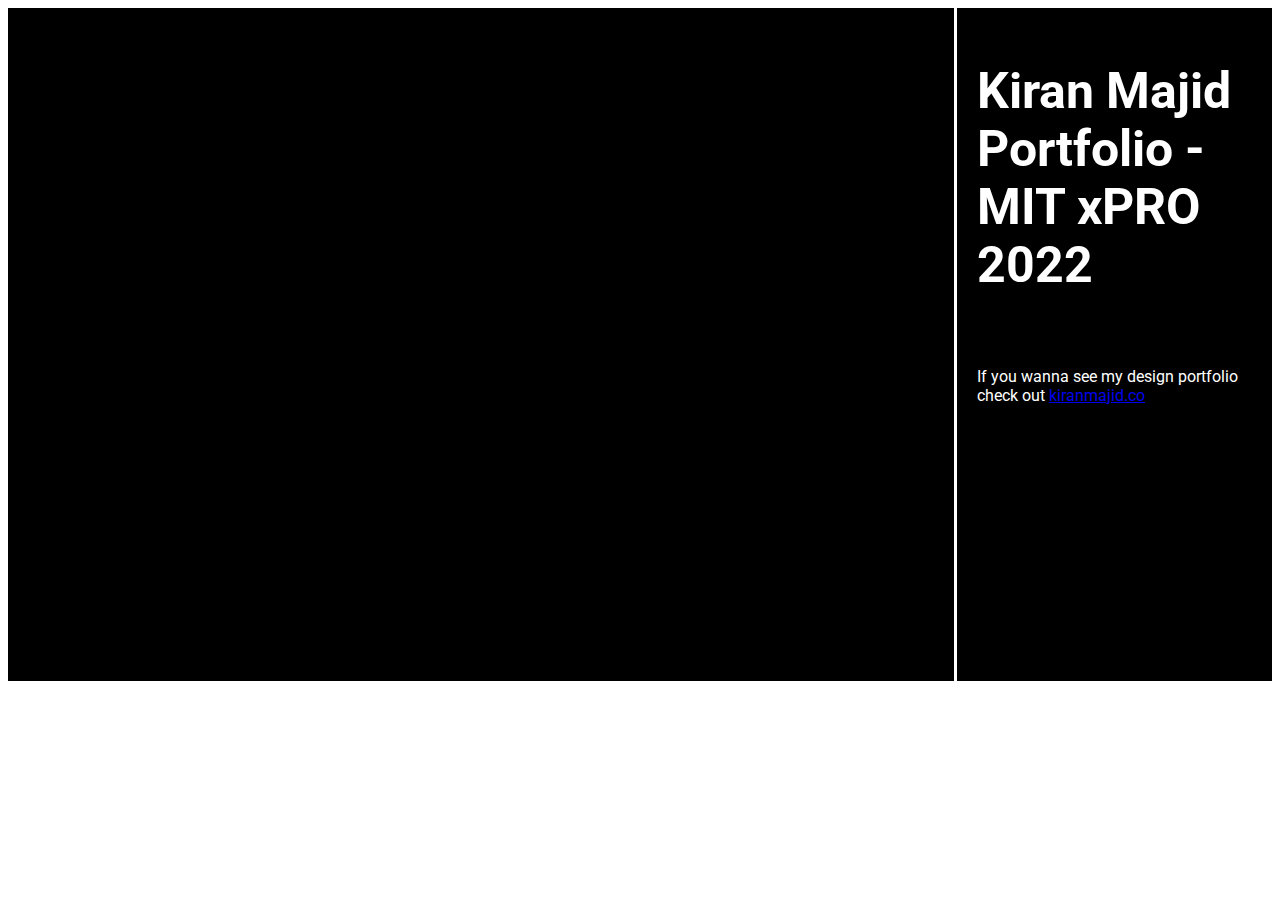
==== index.html @ c6691af0 "Update index.html" ====
<!DOCTYPE html>
<html lang="en">
<head>
	
	<title> Kiran Majid's Portfolio - MIT xPRO 2022 </title>
	<link rel="preconnect" href="https://fonts.googleapis.com">
	<link rel="preconnect" href="https://fonts.gstatic.com" crossorigin>
	<link href="https://fonts.googleapis.com/css2?family=Roboto:wght@300;400;500;900&display=swap" rel="stylesheet">
	<style>
	
@import url('https://fonts.googleapis.com/css2?family=Roboto:wght@300;400;500;900&display=swap');

	body {
		font-family: 'Roboto', sans-serif;
	}
	
	h1 {
		font-size: 50px;
		color: #ffffff;
		padding: 20px
	}
	p {
			color: #ffffff;
	padding : 20px
	}
	
	
	
	.grid-container {
	height: 100vh;
	display: grid;
	position: relative;
	grid-template-rows: 0.75fr 0.25fr;
	grid-template-columns: 0.75fr 0.25fr;
	grid-gap: 0.2rem;
	}
	
	
	.grid-item {
	background-color: #000000;
	border: 4px;
	}
	
	.item-1{
	background-image: url(img/mainpageprofile.jpg);
	background-size: 100%;
	background-repeat: no-repeat;
	{
	
	.item-2{
//this will be the first project
	}
	
	.item-3{
//this will be the second project
	}
	
	.item-4{
//this will be the third project
	}
	
	.item-5{
//this will be the fourth project
	}

.img-home1{
	width: 700px;
	height: 1000px;
	background-image: url(/kiranmajid_profile.jpg);
	vertical-align: middle;
	
ahref{
color: #ffffff
}

//grid system
	</style>
</head>

<body>
<div class="grid-container">
<div class="grid-item item-1">
</div>
<div class="grid-item item-2">
<h1>Kiran Majid Portfolio - MIT xPRO 2022</h1>
<p> If you wanna see my design portfolio check out <a href="https://www.kiranmajid.co">kiranmajid.co</a></p>
</div>
</div>
</body>


</html>
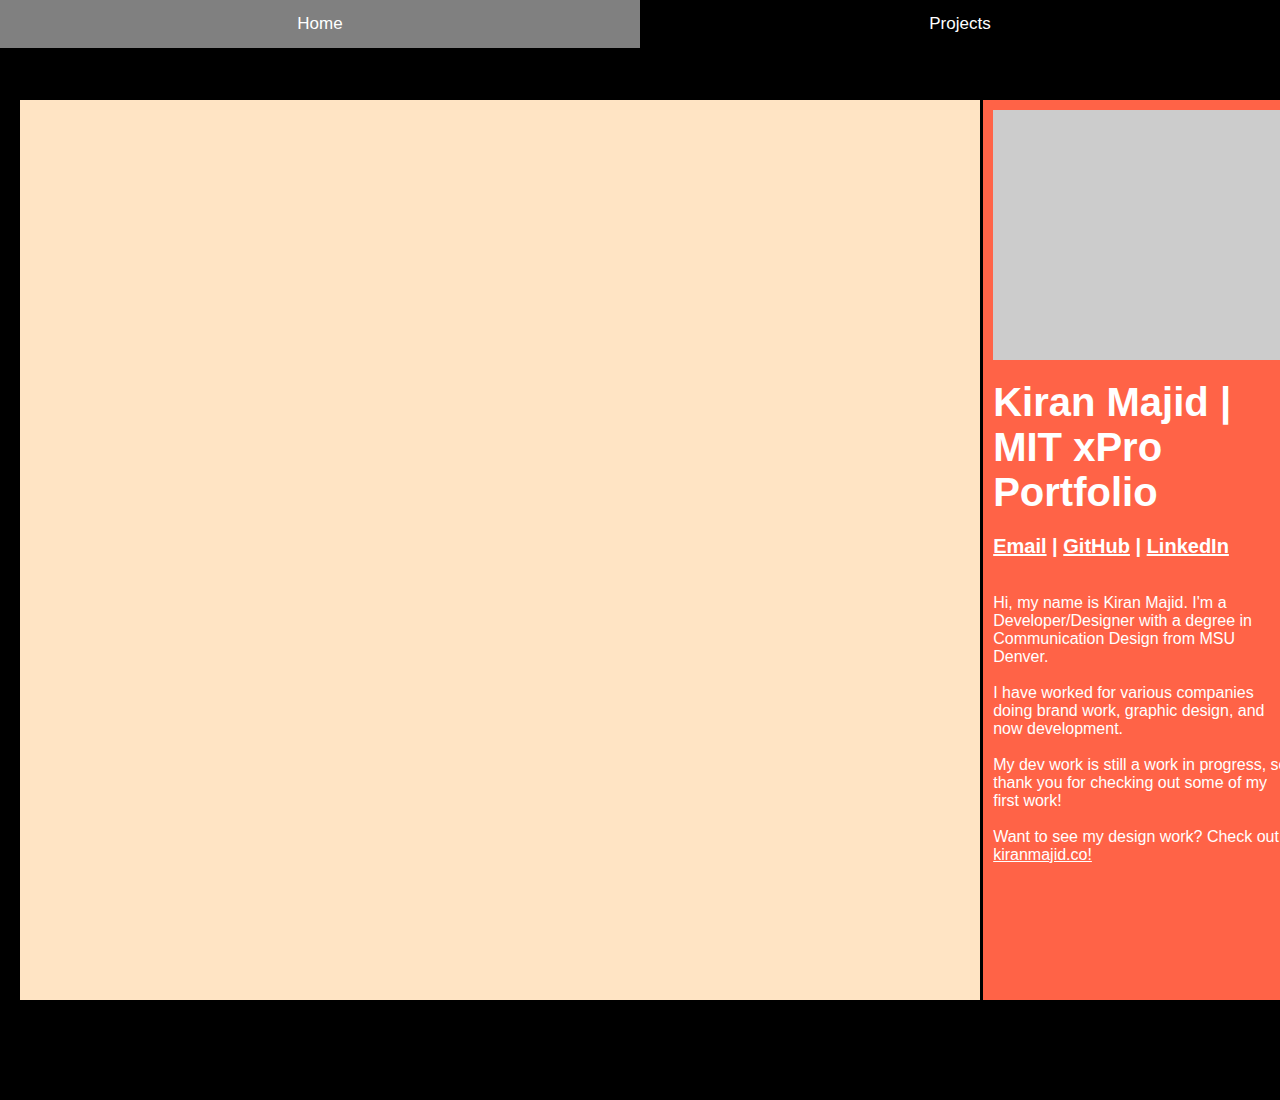
==== commit 665e75c5: "Add file" ====
--- a/index.html
+++ b/index.html
@@ -1,92 +1,91 @@
 <!DOCTYPE html>
-<html lang="en">
+<html>
+
 <head>
-	
-	<title> Kiran Majid's Portfolio - MIT xPRO 2022 </title>
-	<link rel="preconnect" href="https://fonts.googleapis.com">
-	<link rel="preconnect" href="https://fonts.gstatic.com" crossorigin>
-	<link href="https://fonts.googleapis.com/css2?family=Roboto:wght@300;400;500;900&display=swap" rel="stylesheet">
-	<style>
-	
-@import url('https://fonts.googleapis.com/css2?family=Roboto:wght@300;400;500;900&display=swap');
-
-	body {
-		font-family: 'Roboto', sans-serif;
-	}
-	
-	h1 {
-		font-size: 50px;
-		color: #ffffff;
-		padding: 20px
-	}
-	p {
-			color: #ffffff;
-	padding : 20px
-	}
-	
-	
-	
-	.grid-container {
-	height: 100vh;
-	display: grid;
-	position: relative;
-	grid-template-rows: 0.75fr 0.25fr;
-	grid-template-columns: 0.75fr 0.25fr;
-	grid-gap: 0.2rem;
-	}
-	
-	
-	.grid-item {
-	background-color: #000000;
-	border: 4px;
-	}
-	
-	.item-1{
-	background-image: url(img/mainpageprofile.jpg);
-	background-size: 100%;
-	background-repeat: no-repeat;
-	{
-	
-	.item-2{
-//this will be the first project
-	}
-	
-	.item-3{
-//this will be the second project
-	}
-	
-	.item-4{
-//this will be the third project
-	}
-	
-	.item-5{
-//this will be the fourth project
-	}
-
-.img-home1{
-	width: 700px;
-	height: 1000px;
-	background-image: url(/kiranmajid_profile.jpg);
-	vertical-align: middle;
-	
-ahref{
-color: #ffffff
-}
-
-//grid system
-	</style>
+		  <link rel="stylesheet" type="text/css" href="main.css">
+		  <title>Kiran Majid's MIT xPro Portfolio </title>
 </head>
 
 <body>
-<div class="grid-container">
-<div class="grid-item item-1">
-</div>
-<div class="grid-item item-2">
-<h1>Kiran Majid Portfolio - MIT xPRO 2022</h1>
-<p> If you wanna see my design portfolio check out <a href="https://www.kiranmajid.co">kiranmajid.co</a></p>
-</div>
-</div>
-</body>
 
 
-</html>
+	<button class="tablink" onclick="openPage('Home', this, 'grey')" id="defaultOpen">Home</button>
+	<button class="tablink" onclick="openPage('Projects', this, 'grey')">Projects</button>
+
+
+<div id="Home" class="tabcontent">
+
+	  <div class="grid-container">
+
+		<div class="grid-item item-1">
+			<iframe class= "responsive-iframe" width= 960 height= 540 src="https://www.youtube.com/embed/ZwKhufmMxko" frameborder="0" allowfullscreen></iframe>
+		</div>
+
+		<div class="grid-item item-2">
+		<div class="profile-pic"> </div>
+		<h1>Kiran Majid | MIT xPro Portfolio</h1>
+		<h2><a href="me@kiranmajid.co">Email</a> | <a href="https://github.com/Kironian/"> GitHub</a> | <a href="https://www.linkedin.com/in/kiran-majid-819087186?trk=people-guest_people_search-card"> LinkedIn </a></h2>
+		<p> Hi, my name is Kiran Majid. I'm a Developer/Designer with a degree in Communication Design from MSU Denver. <br> <br>
+			I have worked for various companies doing brand work, graphic design, and now development. <br> <br>
+			My dev work is still a work in progress, so thank you for checking out some of my first work!
+			<br>
+			<br> Want to see my design work? Check out <a href="https://www.kiranmajid.co"> kiranmajid.co! </a></p></div>
+		</div>
+	</div>
+	
+	
+<div id="Projects" class="tabcontent">
+
+	<div class="grid-container">
+
+		<div class="grid-item item-3">
+		</div>
+
+		<div class="grid-item item-4">
+			<h1>Pac-Man Excercise</h1>
+			<h2><a href="https://github.com/Kironian/PacManExercise_KiranMajid"> Click to View Project Repository</a></h2>
+			<p>The Pac-Man exercise was done to show my abilities to use JavaScript, CSS, & HTML to create simple animation function that will move back and forth switching images from an array, as well as utilizing functions that detect the edges of the viewport to remain on screen. 
+			</p>
+		</div>
+		
+		<div class="grid-item item-5"> 
+			<h1></h1>
+		</div>
+
+		<div class="grid-item item-6"> 
+			<h1>Eye Movement Exercise</h1>
+			<h2><a href="https://github.com/Kironian/EyeMovementExercise"> Click to View Project Repository</a></h2>
+			<p>This exercise serves to show my ability to use JavaScript, HTML, and CSS to create a working mouse tracker, so that elements on the page, such as the eyeballs in the example, follow the mouse. I achieved this by using a JavaScript function that utilized onmousemove to reference the css/html div elements and animate them.			</p>
+		</div>
+
+		<div class="grid-item item-7"> 
+		</div>
+
+		<div class="grid-item item-8"> 
+			<h1>Real Time Bus Tracking Excercise</h1>
+			<h2><a href="https://github.com/Kironian/RealTimeBusTrackerExercise_KiranMajid"> Click to View Project Repository</a></h2>
+			<p>This bus tracker serves to show my ability to use JavaScript, CSS, and HTML to create a map that can track/highlight locations such as bus stops. I have achieved this by using the DOM to reference API from an outside source, MapBox.api, to gather the map I needed, before using JavaScript to create functions that gathered the needed bus stops between Harvard and MIT as instructed.</p>
+		</div>
+	</div>
+
+	<script>
+	  function openPage(pageName,elmnt,color) {
+		var i, tabcontent, tablinks;
+		tabcontent = document.getElementsByClassName("tabcontent");
+		for (i = 0; i < tabcontent.length; i++) {
+		  tabcontent[i].style.display = "none";
+		}
+		tablinks = document.getElementsByClassName("tablink");
+		for (i = 0; i < tablinks.length; i++) {
+		  tablinks[i].style.backgroundColor = "";
+		}
+		document.getElementById(pageName).style.display = "block";
+		elmnt.style.backgroundColor = color;
+	  }
+	  
+	  // Get the element with id="defaultOpen" and click on it
+	  document.getElementById("defaultOpen").click();
+	  </script>
+	</body>
+	</html>
+	--- a/main.css
+++ b/main.css
@@ -0,0 +1,171 @@
+a:link {
+	color: white;
+  }
+  
+  /* visited link */
+  a:visited {
+	color: black;
+  }
+  
+  /* mouse over link */
+  a:hover {
+	color: blue;
+  }
+  
+  /* selected link */
+  a:active {
+	color: blue;
+  }
+
+.profile-pic {
+	width: 300px;
+	height: 250px;
+	background-image: url("/Users/kiranmajid/kiranmajid/img/mainpageprofile.jpg");
+	background-size: contain; 
+ background-color: #cccccc;
+
+ padding: 0px;
+ margin: 10px;
+
+}
+
+/* height of the body of each page */
+body, html {
+    height: 100%;
+    margin: 0;
+    font-family: 'Roboto', sans-serif;
+  }
+  
+  /* tab links */
+  .tablink {
+    background-color: black;
+    color: white;
+    float: left;
+    border: none;
+    outline: none;
+    cursor: pointer;
+    padding: 14px 16px;
+    font-size: 17px;
+    width: 50%;
+  }
+  
+  .tablink:hover {
+    background-color: grey;
+  }
+  
+  /* Style the tab content (and add height:100% for full page content) */
+  .tabcontent {
+    color: darkslategray;
+    display: none;
+    padding: 100px 20px;
+    height: 100%;
+  }
+  
+  #Home {background-color: black;}
+  #Projects {background-color: black;}
+  #Contact {background-color: black;}
+  #About {background-color: black;}
+
+/* imported fonts */
+
+@import url('https://fonts.googleapis.com/css2?family=Roboto:wght@300;400;500;900&display=swap');
+
+
+/* css grid */
+	body {
+		font-family: 'Roboto', sans-serif;
+	}
+	
+	h1 {
+		font-size: 40px;
+		color: #ffffff;
+		padding: 10px;
+		margin: auto;
+		font-family: 'Roboto', sans-serif; 
+	}
+
+	h2 {
+		font-size: 20px;
+		color: white;
+		padding: 10px;
+		margin:auto;
+	}
+	p {
+		color: #ffffff;
+		padding : 10px
+		
+	}
+	
+	
+	
+	.grid-container {
+	height: 100%;
+	display: grid;
+	position: relative;
+	padding: 0, 0, 0, 0;
+	grid-template-rows: 0.50fr 0.25fr 0.25f;
+	grid-template-columns: 0.70fr 0.30fr;
+	grid-gap: 0.2rem;
+	background-color:black;
+	width: 100%;
+	}
+	
+	
+	.grid-item {
+	background-color: #000000;
+	border: 4px;
+	}
+	
+	.item-1{
+	background-size: 100%;
+	background-color:bisque;
+	background-repeat: no-repeat;
+	}
+	
+	.item-2{
+	/*this will be the first project */
+    background-color:tomato;
+    background-size: 100%;
+    background-repeat: no-repeat;
+	}
+	
+	.item-3{
+	/* this will be the second project */
+    background-color:black;
+    background-size: contain;
+    background-repeat: repeat;
+	background-image: url("/Users/kiranmajid/kiranmajid/img/Screen Shot 2022-04-27 at 2.45.21 AM.png");
+	}
+	
+	.item-4{
+	/* this will be the third project */
+    background-color:brown;
+    background-size:100%;
+    background-repeat: no-repeat;
+	}
+	
+	.item-5{
+ 	/* this will be the fourth project */
+    background-color:wheat;
+    background-size: fill;
+	background-repeat: no-repeat;
+	background-image: url("/Users/kiranmajid/kiranmajid/img/Screen Shot 2022-04-27 at 2.44.48 AM.png");
+	background-position: center;
+	}
+
+	.item-6{
+		background-color:cadetblue;
+		background-size: fill;
+	}
+
+	.item-7{
+		background-color: black;
+		background-size: 100%;
+		background-position: center;
+		background-image: url("/Users/kiranmajid/kiranmajid/img/Screen Shot 2022-04-27 at 2.44.32 AM.png")
+	}
+
+	.item-8{
+		background-color:cornflowerblue;
+		background-size: 100%;
+	}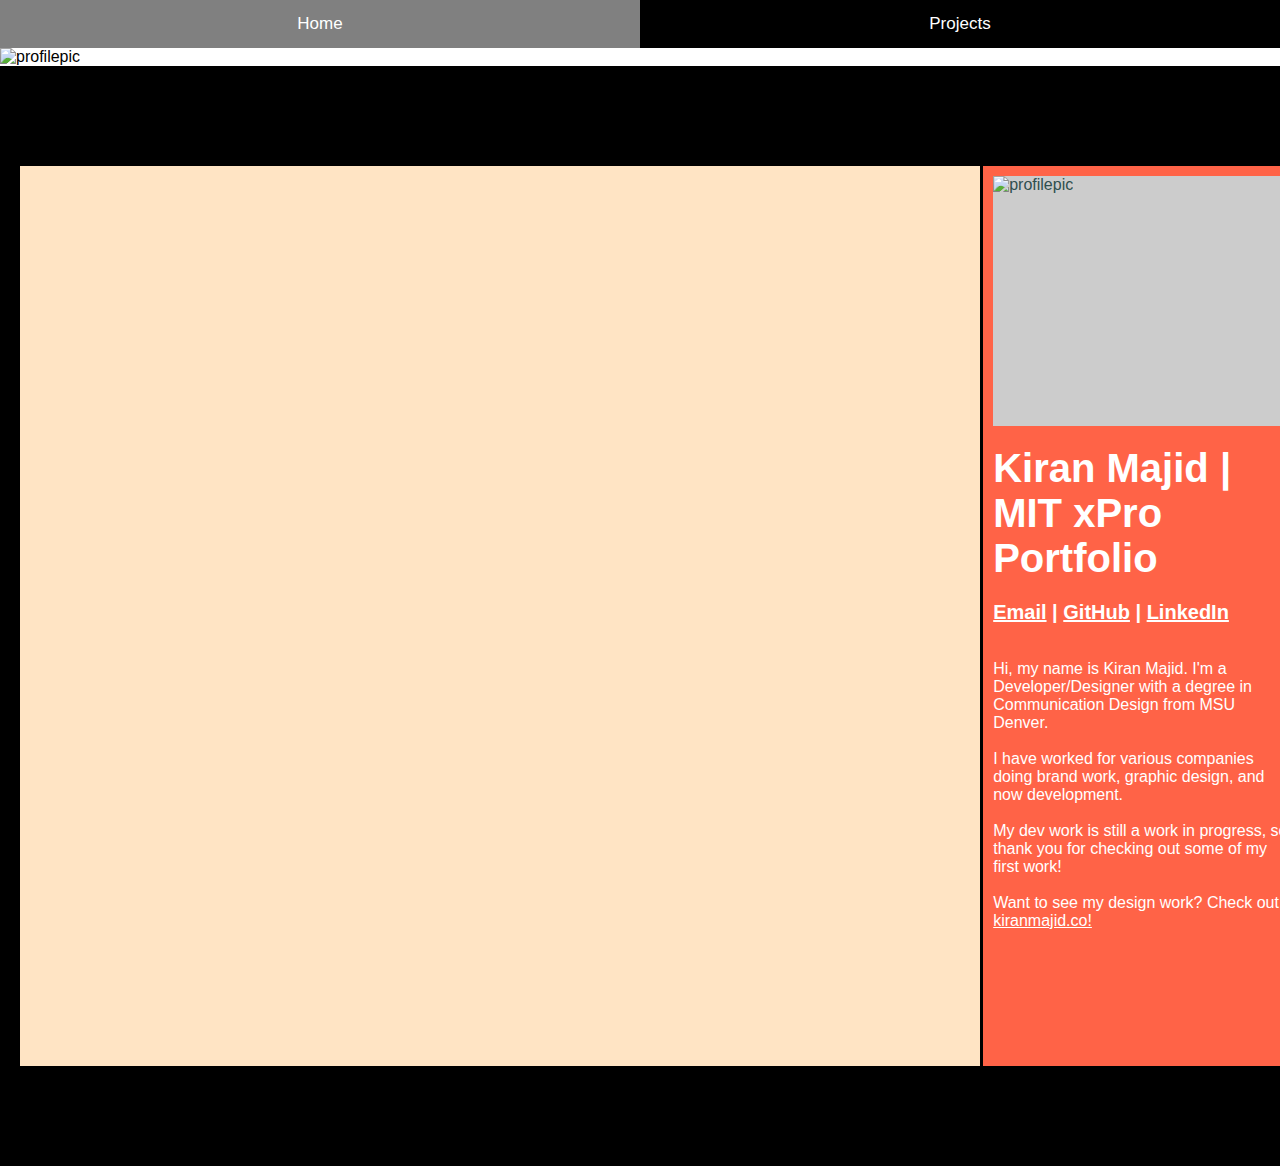
==== commit c661bb21: "test" ====
--- a/index.html
+++ b/index.html
@@ -11,6 +11,8 @@
 
 	<button class="tablink" onclick="openPage('Home', this, 'grey')" id="defaultOpen">Home</button>
 	<button class="tablink" onclick="openPage('Projects', this, 'grey')">Projects</button>
+	
+	<img src="https://github.com/Kironian/kiranmajid/blob/ca2b5deb686beac18a3a2c0f170d35b17ad0a80a/img/mainpageprofile.jpg" alt="profilepic">
 
 
 <div id="Home" class="tabcontent">
@@ -18,13 +20,15 @@
 	  <div class="grid-container">
 
 		<div class="grid-item item-1">
-			<iframe class= "responsive-iframe" width= 960 height= 540 src="https://www.youtube.com/embed/ZwKhufmMxko" frameborder="0" allowfullscreen></iframe>
+			<iframe class= "responsive-iframe" width= 960 height= 540 src="https://youtube.com/embed/NWDdc7eneuQ" frameborder="0" allowfullscreen></iframe>
 		</div>
 
 		<div class="grid-item item-2">
-		<div class="profile-pic"> </div>
+		<div class="profile-pic"> 
+		<img src="https://github.com/Kironian/kiranmajid/blob/ca2b5deb686beac18a3a2c0f170d35b17ad0a80a/img/mainpageprofile.jpg" alt="profilepic">
+		</div>
 		<h1>Kiran Majid | MIT xPro Portfolio</h1>
-		<h2><a href="me@kiranmajid.co">Email</a> | <a href="https://github.com/Kironian/"> GitHub</a> | <a href="https://www.linkedin.com/in/kiran-majid-819087186?trk=people-guest_people_search-card"> LinkedIn </a></h2>
+		<h2><a href="mailto: me@kiranmajid.co">Email</a> | <a href="https://github.com/Kironian/"> GitHub</a> | <a href="https://www.linkedin.com/in/kiran-majid-819087186?trk=people-guest_people_search-card"> LinkedIn </a></h2>
 		<p> Hi, my name is Kiran Majid. I'm a Developer/Designer with a degree in Communication Design from MSU Denver. <br> <br>
 			I have worked for various companies doing brand work, graphic design, and now development. <br> <br>
 			My dev work is still a work in progress, so thank you for checking out some of my first work!
@@ -88,4 +92,4 @@
 	  </script>
 	</body>
 	</html>
-	+	
--- a/main.css
+++ b/main.css
@@ -20,7 +20,7 @@
 .profile-pic {
 	width: 300px;
 	height: 250px;
-	background-image: url("/Users/kiranmajid/kiranmajid/img/mainpageprofile.jpg");
+	background-image: url("https://raw.githubusercontent.com/Kironian/kiranmajid/main/img/mainpageprofile.jpg");
 	background-size: contain; 
  background-color: #cccccc;
 
@@ -162,10 +162,10 @@
 		background-color: black;
 		background-size: 100%;
 		background-position: center;
-		background-image: url("/Users/kiranmajid/kiranmajid/img/Screen Shot 2022-04-27 at 2.44.32 AM.png")
+		background-image: url("https://github.com/Kironian/kiranmajid/blob/1de6037a78884c134ef5c310c6e033df5580c918/img/Screen%20Shot%202022-04-27%20at%202.44.32%20AM.png")
 	}
 
 	.item-8{
 		background-color:cornflowerblue;
 		background-size: 100%;
-	}+	}
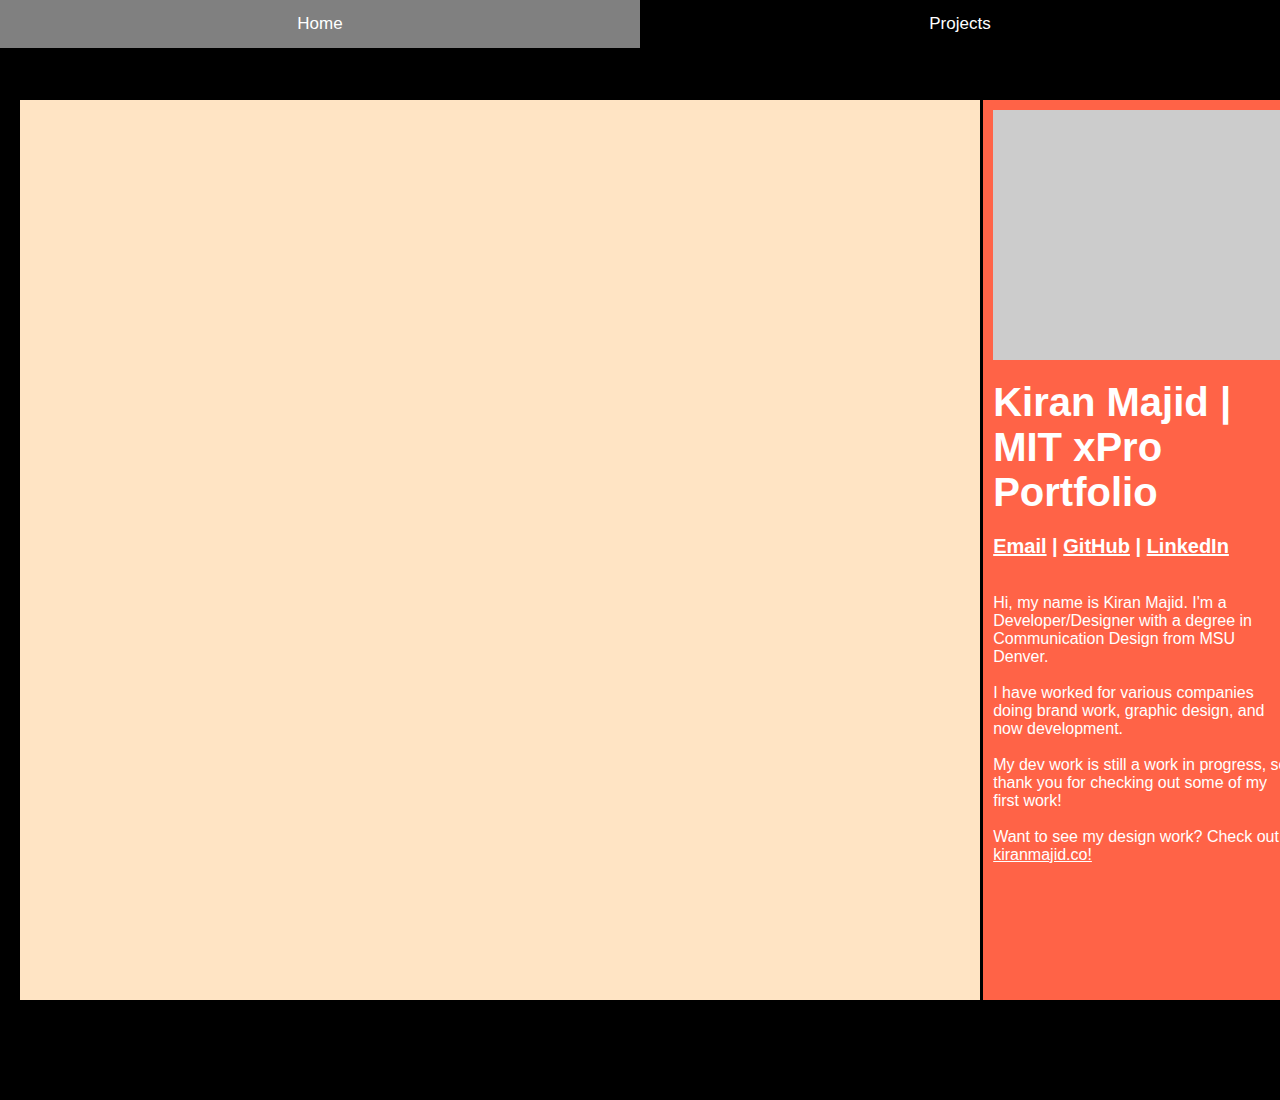
==== commit 0f46f971: "test" ====
--- a/index.html
+++ b/index.html
@@ -11,8 +11,6 @@
 
 	<button class="tablink" onclick="openPage('Home', this, 'grey')" id="defaultOpen">Home</button>
 	<button class="tablink" onclick="openPage('Projects', this, 'grey')">Projects</button>
-	
-	<img src="https://github.com/Kironian/kiranmajid/blob/ca2b5deb686beac18a3a2c0f170d35b17ad0a80a/img/mainpageprofile.jpg" alt="profilepic">
 
 
 <div id="Home" class="tabcontent">
@@ -25,7 +23,7 @@
 
 		<div class="grid-item item-2">
 		<div class="profile-pic"> 
-		<img src="https://github.com/Kironian/kiranmajid/blob/ca2b5deb686beac18a3a2c0f170d35b17ad0a80a/img/mainpageprofile.jpg" alt="profilepic">
+		<img url="https://github.com/Kironian/kiranmajid/blob/ca2b5deb686beac18a3a2c0f170d35b17ad0a80a/img/mainpageprofile.jpg">
 		</div>
 		<h1>Kiran Majid | MIT xPro Portfolio</h1>
 		<h2><a href="mailto: me@kiranmajid.co">Email</a> | <a href="https://github.com/Kironian/"> GitHub</a> | <a href="https://www.linkedin.com/in/kiran-majid-819087186?trk=people-guest_people_search-card"> LinkedIn </a></h2>
@@ -63,6 +61,7 @@
 		</div>
 
 		<div class="grid-item item-7"> 
+			<img url="https://github.com/Kironian/kiranmajid/blob/11376b1f61ff793539869d6c0f66da35b04157b2/img/Screen%20Shot%202022-04-27%20at%202.44.32%20AM.png" >
 		</div>
 
 		<div class="grid-item item-8"> 
